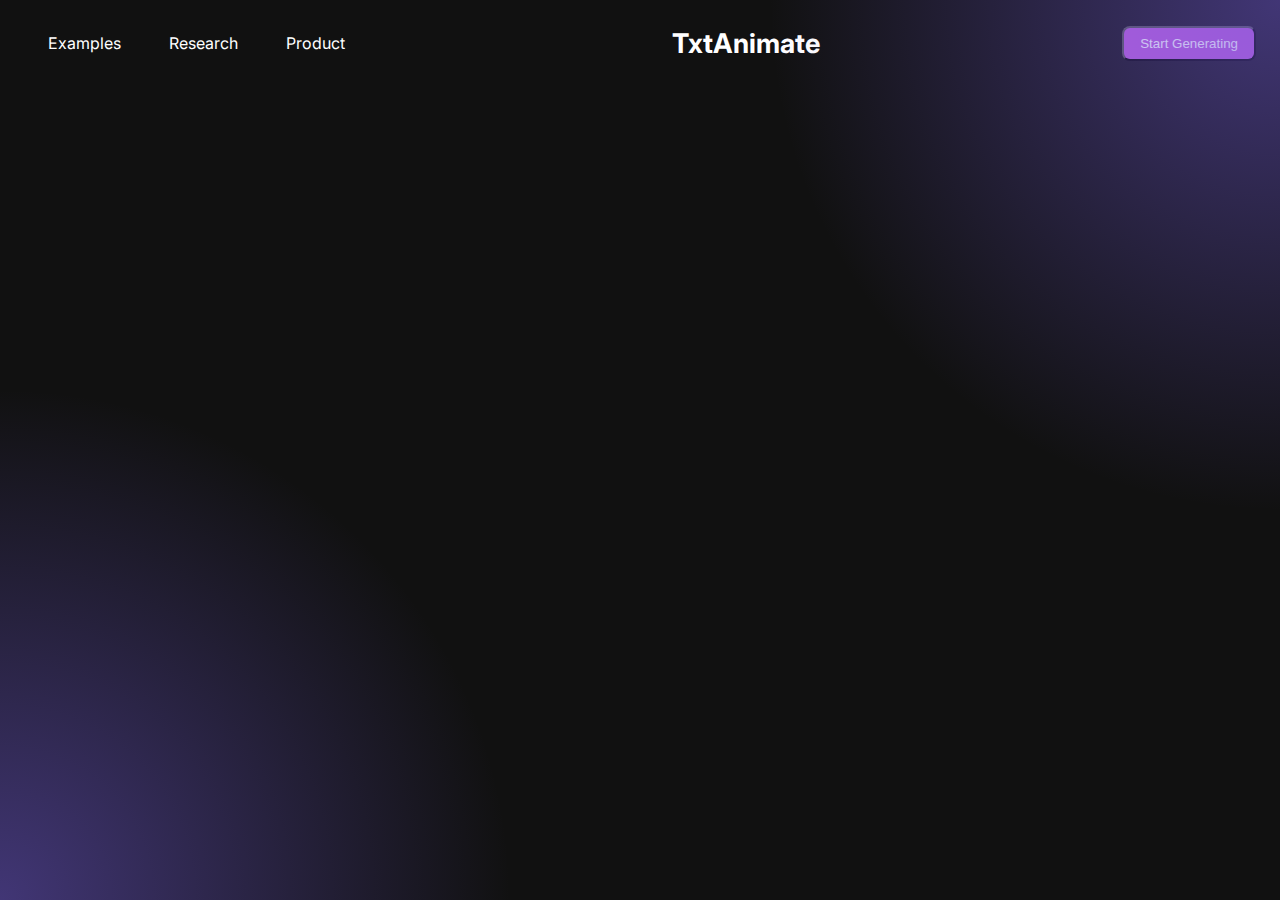
==== index.html @ 4442781d "Initial commit" ====
<!DOCTYPE html>
<html lang="en">
<head>
    <meta charset="UTF-8">
    <meta name="viewport" content="width=device-width, initial-scale=1.0">
    <link rel="preconnect" href="https://fonts.googleapis.com">
    <link rel="preconnect" href="https://fonts.gstatic.com" crossorigin>
    <link href="https://fonts.googleapis.com/css2?family=Inter:wght@400;500;600;700&display=swap" rel="stylesheet">
    <style>
        html, body {
            height: 100%;
            width: 100%;
            margin: 0;
            padding: 0;
            font-family: 'Inter', sans-serif; 
            font-weight: 400;
        }

        .main-background {
            background-color: #111;        
            height: 100%;
            width: 100%;
            position: relative;
            overflow: hidden;
        }

        #gradient-container-1 {
            right: -75vh;
            top: -75vh;
        }

        #gradient-container-2 {            
            left: -75vh;
            bottom: -75vh;
        }

        .gradient-container {
            width: 150vh;
            height: 150vh;
            flex-shrink: 0;
            position: absolute;
            opacity: 0.5;
            background: radial-gradient(37.83% 37.83% at 50% 50%, #725BDA 0%, rgba(6, 19, 45, 0.00) 100%);
        }

        .title {
            color: white;         
            font-family: 'Inter', sans-serif; 
            font-weight: 700;
            font-size: 27px;
            align-self: center;
        }

        .page-header {
            display: flex;
            flex-direction: row;            
            justify-content: space-between;
            align-items: center;
            
            height: 70px;
            padding-left: 24px;
            padding-right: 24px;            
            padding-top: 8px;
            padding-bottom: 8px;
        }

        .menu-header-link-section {
            display: flex;
            align-items: center;
        }

        .menu-header-link {
            color: white;
            text-decoration: none;
            
            padding: 0 24px;
            font-size: 18;
        }

        button {
            padding: 8px 16px;
            color: white;
            background-color: #B95BDA;
            border-radius: 8px;
            font-weight: 500;
            /* width: 100px;
            height: 45px; */
        }

    </style>
</head>
<body>
    <div class="main-background">
        <div class="gradient-container" id="gradient-container-1"></div>
        <div class="gradient-container" id="gradient-container-2"></div>    
        <header class="page-header">
            <div class="menu-header-link-section">
                <a class="menu-header-link" href="#examples">Examples</a>
                <a class="menu-header-link" href="#research">Research</a>
                <a class="menu-header-link" href="#product">Product</a>
            </div>
            <p class="title">TxtAnimate</p>
            <button>Start Generating</button>
        </header>
    </div>    
</body>
</html>
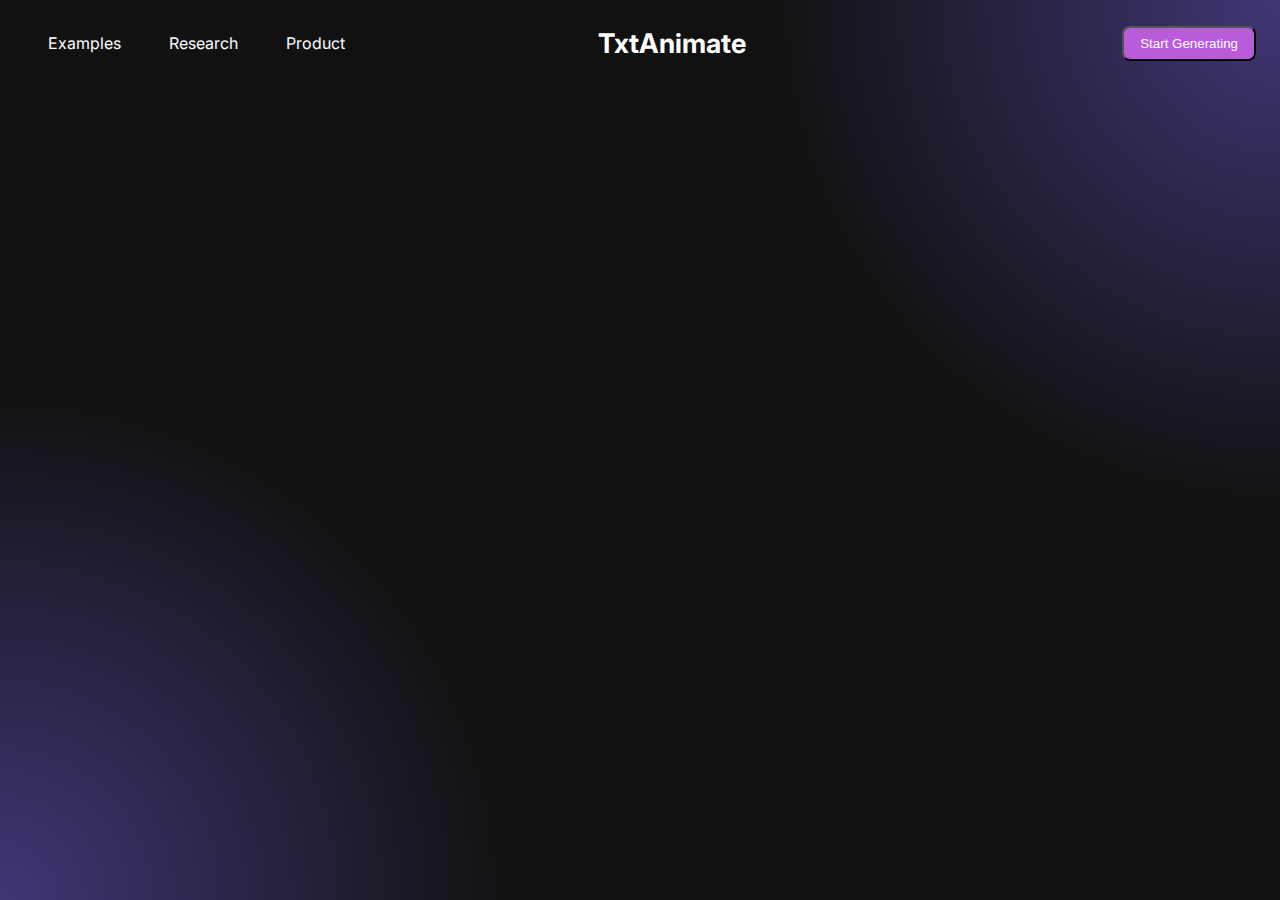
==== commit 2f2d7462: "Center title correctly" ====
--- a/index.html
+++ b/index.html
@@ -47,8 +47,13 @@
             color: white;         
             font-family: 'Inter', sans-serif; 
             font-weight: 700;
+            display: block;
             font-size: 27px;
             align-self: center;
+            top: 50%;
+            left: 50%;
+            transform: translate(-50%,0);
+
         }
 
         .page-header {
@@ -56,7 +61,7 @@
             flex-direction: row;            
             justify-content: space-between;
             align-items: center;
-            
+            position: relative;
             height: 70px;
             padding-left: 24px;
             padding-right: 24px;            
@@ -87,6 +92,10 @@
             height: 45px; */
         }
 
+        .divider-line {
+            
+        }
+
     </style>
 </head>
 <body>
@@ -102,6 +111,7 @@
             <p class="title">TxtAnimate</p>
             <button>Start Generating</button>
         </header>
+        <div class="divider-line"></div>
     </div>    
 </body>
 </html>
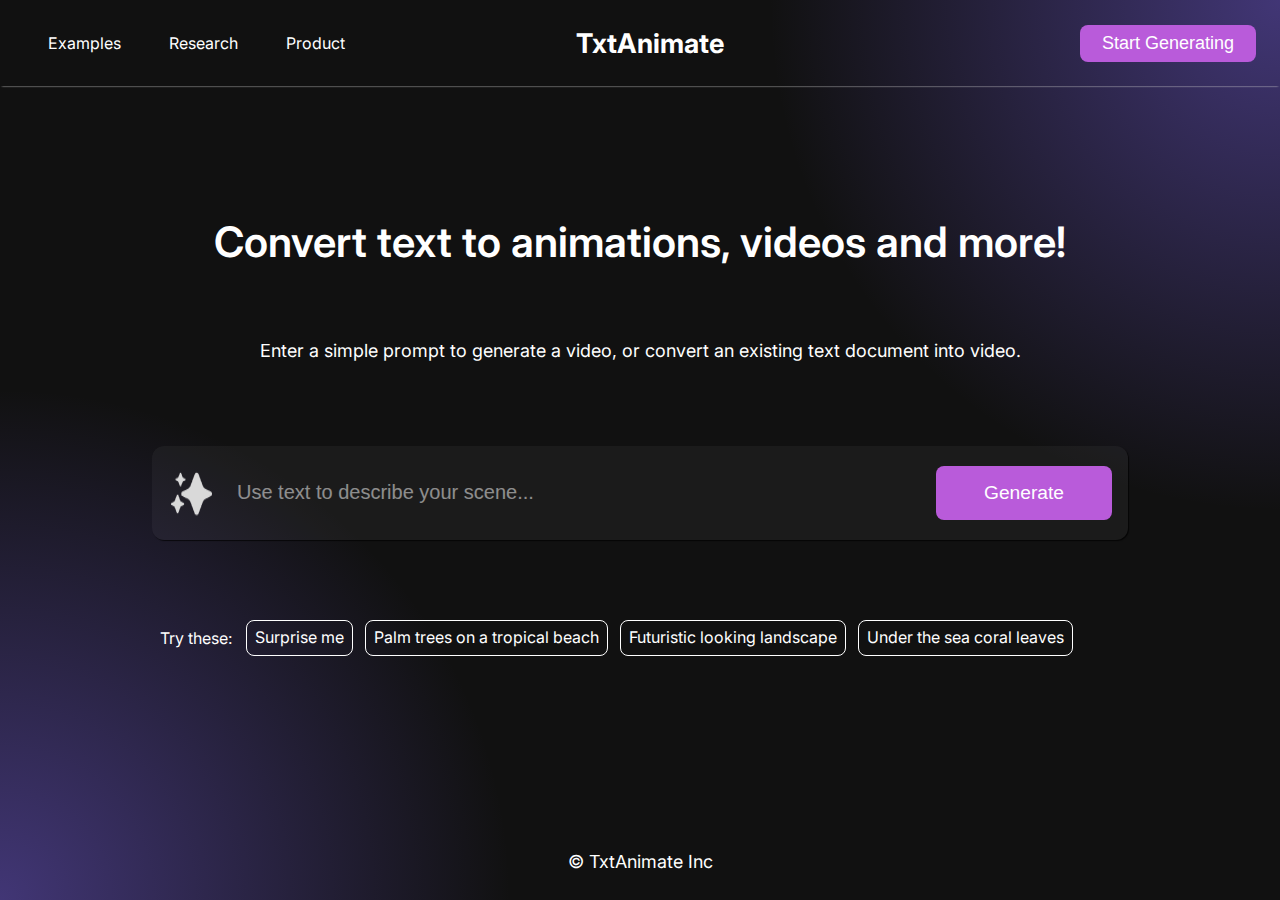
==== commit 3d668517: "Basic prototype" ====
--- a/index.html
+++ b/index.html
@@ -14,11 +14,15 @@
             padding: 0;
             font-family: 'Inter', sans-serif; 
             font-weight: 400;
+            color: white;
         }
 
         .main-background {
             background-color: #111;        
             height: 100%;
+            z-index: 0;
+            display: flex;
+            flex-direction: column;
             width: 100%;
             position: relative;
             overflow: hidden;
@@ -40,11 +44,11 @@
             flex-shrink: 0;
             position: absolute;
             opacity: 0.5;
+            z-index: -2;
             background: radial-gradient(37.83% 37.83% at 50% 50%, #725BDA 0%, rgba(6, 19, 45, 0.00) 100%);
         }
 
         .title {
-            color: white;         
             font-family: 'Inter', sans-serif; 
             font-weight: 700;
             display: block;
@@ -52,8 +56,7 @@
             align-self: center;
             top: 50%;
             left: 50%;
-            transform: translate(-50%,0);
-
+            transform: translate(-50%,0);            
         }
 
         .page-header {
@@ -67,6 +70,8 @@
             padding-right: 24px;            
             padding-top: 8px;
             padding-bottom: 8px;
+            box-shadow: 0 2px 2px -2px #D3D3D3; 
+
         }
 
         .menu-header-link-section {
@@ -76,42 +81,205 @@
 
         .menu-header-link {
             color: white;
-            text-decoration: none;
-            
+            text-decoration: none;            
             padding: 0 24px;
             font-size: 18;
         }
 
         button {
-            padding: 8px 16px;
+            padding: 8px 22px;
             color: white;
             background-color: #B95BDA;
             border-radius: 8px;
             font-weight: 500;
+            border: none;
+            font-size: 18px;
+            cursor: pointer;
+            user-select: none;
+
             /* width: 100px;
             height: 45px; */
         }
 
-        .divider-line {
+        .ripple {
+            background-position: center;
+            transition: background 0.8s;
+        }
+
+        .ripple:hover {
+            background: #B95BDA radial-gradient(circle, transparent 1%, rgba(185, 91, 218, 0.5) 1%) center/15000%;
+        }
+
+
+        .ripple:active {
+            background-color: rgba(147, 75, 181, 0.8);
+            background-size: 100%;
+            transition: background 0s;
+        }
+
+        .main-background-message {
+            text-align: center;
+            font-weight: 600;
+            font-size: 42px;
+        }
+
+        .main-user-prompt-text {
+            text-align: center;
+            font-weight: 400;
+            font-size: 18px;
+            padding-left: 36px;            
+            padding-right: 36px;
+            margin-top: 28px;
+            line-height: 150%;
+        }
+
+        .main-body {
+            display: flex;
+            flex-direction: column;
+            min-width: 0;
+            flex-grow: 1;
+            justify-content: center;
+            animation: fadeInAnimation ease 0.7s;
+        }
+
+        .user-prompt-box {
+            width: 75vw;
+            padding: 20px 8px;
+            align-self: center;
+            display: flex;
+            background-color: #D9D9D90D;
+            box-shadow: 1px 1px 1px rgba(0, 0, 0, 0.7);
+            border-radius: 12px;
+            margin-top: 64px;
             
         }
 
+        .user-prompt-box > * {
+            margin: 0 8px;
+        }
+
+        .user-prompt-box > input {
+            min-width: 0;
+            flex-grow: 1;
+            background-color: transparent;
+            margin: 0 12px;
+            border: none;
+            color: white;
+            z-index: 9;
+            font-size: 20px;
+        }
+
+        .user-prompt-box > button {
+            padding: 16px 48px;
+            font-size: 19.2px;
+        }
+
+        .user-prompt-box > input:focus {
+            outline: none;
+        }
+
+
+        .user-prompt-box > input::placeholder {
+            color: white;
+            opacity: 0.5;
+            font-size: 20px;
+        }
+      
+        .suggestions-box {
+            width: 75vw;
+            align-self: center;
+            display: flex;
+            white-space: nowrap;
+            margin: 72px 0;
+        }
+
+        .suggestions {
+            display: flex;
+            flex-direction: row;
+            flex-wrap: wrap;
+        }
+
+        .bubble {
+            margin: 8px 6px;
+            padding: 6px 8px;
+            border: solid white 1px;
+            text-align: center;
+            border-radius: 8px;
+            cursor: pointer;
+            font-size: 16px;
+        }
+
+        
+        .bubble:hover {
+            background-color: #B95BDA;
+            border: solid #B95BDA 1px;
+        }
+
+        .suggestions-box-title {
+            margin-right: 8px;
+        }
+
+        footer {
+            text-align: center;
+            font-size: 18px;
+            font-weight: 400;
+            padding: 28px;
+        }
+
+ 
+        @keyframes fadeInAnimation {
+            0% {
+                opacity: 0;
+                margin-top: 50px;
+            }
+
+            100% {
+                opacity: 1;
+                margin-top: 0px;
+            }
+        }
+        
     </style>
 </head>
 <body>
     <div class="main-background">
         <div class="gradient-container" id="gradient-container-1"></div>
-        <div class="gradient-container" id="gradient-container-2"></div>    
+        <div class="gradient-container" id="gradient-container-2"></div>  
+
         <header class="page-header">
-            <div class="menu-header-link-section">
+            <nav class="menu-header-link-section">
                 <a class="menu-header-link" href="#examples">Examples</a>
                 <a class="menu-header-link" href="#research">Research</a>
                 <a class="menu-header-link" href="#product">Product</a>
+            </nav>
+            <p class="title">TxtAnimate</p>
+            <button class="ripple">Start Generating</button>
+        </header>
+        
+        <div class="main-body">
+            <p class="main-background-message">Convert text to animations, videos and more!</p>
+            <p class="main-user-prompt-text">Enter a simple prompt to generate a video, or convert an existing text document into video.</p>
+            <div class="user-prompt-box">
+                <img src="sparkles.png"/>
+                <input type="text" placeholder="Use text to describe your scene..." />
+                <button id="generate-button" class="ripple">Generate</button>
             </div>
-            <p class="title">TxtAnimate</p>
-            <button>Start Generating</button>
-        </header>
-        <div class="divider-line"></div>
+            <div class="suggestions-box">
+                <p class="suggestions-box-title">Try these:</p>
+                <div class="suggestions">
+                    <div class="bubble">Surprise me</div>
+                    <div class="bubble">Palm trees on a tropical beach</div>
+                    <div class="bubble">Futuristic looking landscape</div>
+                    <div class="bubble">Under the sea coral leaves</div>
+                    <!-- <div class="bubble">Surprise</div> -->                   
+                </div>
+            </div>
+        </div>
+
+        <footer>© TxtAnimate Inc</footer>
     </div>    
+    <script>
+        document.getElementById("")
+    </script>
 </body>
 </html>
